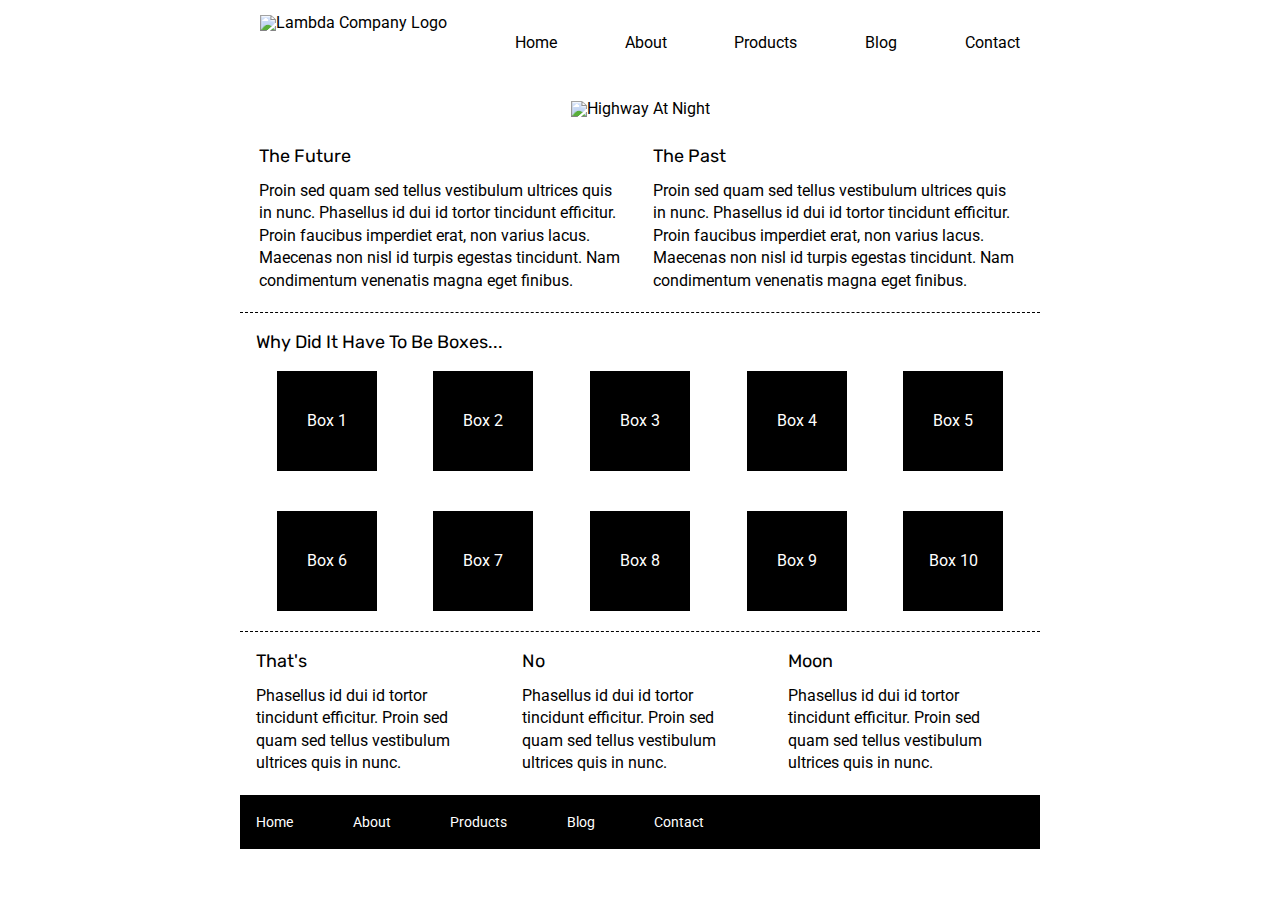
==== index.html @ 69828d76 "finished step 1 of Home Page Build HTML & CSS to create the missing nav and header" ====
<!doctype html>

<html lang="en">
<head>
  <meta charset="utf-8">

  <title>Sprint Challenge - Home</title>

  <link href="https://fonts.googleapis.com/css?family=Roboto|Rubik" rel="stylesheet">
  <link rel="stylesheet" href="css/index.css">

</head>

<body>
    <div class="container">

        <div class = "nav-bar">
            <nav>
                
                <div class = "nav-img">
                    <img src="img/lambda-black.png" alt = "Lambda Company Logo">
                </div>

                <div class = "nav-a">
                    <a href = #> Home </a>
                </div>

                <div class = "nav-a">
                    <a href = #> About </a>
                </div>

                <div class = "nav-a">
                    <a href = #> Products </a>
                </div>

                <div class = "nav-a">
                    <a href = #> Blog </a>
                </div>

                <div class = "nav-a">
                    <a href = #> Contact </a>
                </div>    
                
            </nav>
        </div>
        
        <div class = "hero-image">
            <img src="img/jumbo.jpg" alt = "Highway At Night">
        </div>
   
        <section class="top-content">
            <div class="text-container">
                <h2>The Future</h2>
                <p>Proin sed quam sed tellus vestibulum ultrices quis in nunc. Phasellus id dui id tortor tincidunt efficitur. Proin faucibus imperdiet erat, non varius lacus. Maecenas non nisl id turpis egestas tincidunt. Nam condimentum venenatis magna eget finibus.</p>
            </div>
            <div class="text-container">
                <h2>The Past</h2>
                <p>Proin sed quam sed tellus vestibulum ultrices quis in nunc. Phasellus id dui id tortor tincidunt efficitur. Proin faucibus imperdiet erat, non varius lacus. Maecenas non nisl id turpis egestas tincidunt. Nam condimentum venenatis magna eget finibus.</p>
            </div>
        </section>
        
        <section class="middle-content">
        
            <h2>Why Did It Have To Be Boxes...</h2>
            
            <div class="boxes">
                <div class="box">Box 1</div>
                <div class="box">Box 2</div>
                <div class="box">Box 3</div>
                <div class="box">Box 4</div>
                <div class="box">Box 5</div>
                <div class="box">Box 6</div>
                <div class="box">Box 7</div>
                <div class="box">Box 8</div>
                <div class="box">Box 9</div>
                <div class="box">Box 10</div>
            </div>
        
        </section>

        <section class="bottom-content">

            <div class="text-container">
                <h2>That's</h2>
                <p>Phasellus id dui id tortor tincidunt efficitur. Proin sed quam sed tellus vestibulum ultrices quis in nunc.</p>
            </div>
            <div class="text-container">
                <h2>No</h2>
                <p>Phasellus id dui id tortor tincidunt efficitur. Proin sed quam sed tellus vestibulum ultrices quis in nunc.</p>
            </div>
            <div class="text-container">
                <h2>Moon</h2>
                <p>Phasellus id dui id tortor tincidunt efficitur. Proin sed quam sed tellus vestibulum ultrices quis in nunc.</p>
            </div>

        </section>
        
        <footer>
            <nav>
                <a href="#">Home</a>
                <a href="#">About</a>
                <a href="#">Products</a>
                <a href="#">Blog</a>
                <a href="#">Contact</a>
            </nav>
        </footer>
    </div><!-- container -->        
</body>
</html>
---- css/index.css ----
/* http://meyerweb.com/eric/tools/css/reset/ 
   v2.0 | 20110126
   License: none (public domain)
*/

html, body, div, span, applet, object, iframe,
h1, h2, h3, h4, h5, h6, p, blockquote, pre,
a, abbr, acronym, address, big, cite, code,
del, dfn, em, img, ins, kbd, q, s, samp,
small, strike, strong, sub, sup, tt, var,
b, u, i, center,
dl, dt, dd, ol, ul, li,
fieldset, form, label, legend,
table, caption, tbody, tfoot, thead, tr, th, td,
article, aside, canvas, details, embed, 
figure, figcaption, footer, header, hgroup, 
menu, nav, output, ruby, section, summary,
time, mark, audio, video {
	margin: 0;
	padding: 0;
	border: 0;
	font-size: 100%;
	font: inherit;
	vertical-align: baseline;
}
/* HTML5 display-role reset for older browsers */
article, aside, details, figcaption, figure, 
footer, header, hgroup, menu, nav, section {
	display: block;
}
body {
	line-height: 1;
}
ol, ul {
	list-style: none;
}
blockquote, q {
	quotes: none;
}
blockquote:before, blockquote:after,
q:before, q:after {
	content: '';
	content: none;
}
table {
	border-collapse: collapse;
	border-spacing: 0;
}

* {
    box-sizing: border-box;
}

html, body {
    height: 100%;
    font-family: 'Roboto', sans-serif;
}

h1, h2, h3, h4, h5 {
    font-size: 18px;
    margin-bottom: 15px;
    font-family: 'Rubik', sans-serif;
}

p {
    line-height: 1.4;
}

.container {
    width: 800px;
    margin: 0 auto;
}

.nav-bar {
    margin: 15px 20px 50px 20px;
}

nav {
    display: flex;
    flex-direction: row;
    justify-content: space-between;
    align-content: space-evenly;

}
.nav-a {
    margin-top: 20px;
    color: inherit;
}

.nav-bar nav a {
    color: black;
    text-decoration: none;
}

.hero-image {
    display: flex;
    justify-content: center;
}

.top-content {
    display: flex;
    flex-wrap: wrap;
    justify-content: space-evenly;
    margin-top: 30px;
    margin-bottom: 20px;
    border-bottom: 1px dashed black;
}

.top-content .text-container {
    width: 48%;
    padding: 0 1%;
    padding-bottom: 20px;  
}

.middle-content {
    margin-bottom: 20px;
    border-bottom: 1px dashed black;
}

.middle-content h2 {
    padding: 0 2%;
    margin-bottom: 0;
}

.middle-content .boxes {
    display: flex;
    flex-wrap: wrap;
    justify-content: space-evenly;
}

.middle-content .boxes .box {
    width: 12.5%;
    height: 100px;
    background: black;
    margin: 20px 2.5%;
    color: white;
    display: flex;
    align-items: center;
    justify-content: center;
}

.bottom-content {
    display: flex;
    margin: 0 2% 20px;
    justify-content: space-around;
}

.bottom-content .text-container {
    padding-right: 4%;
}

.bottom-content .text-container:last-child {
    padding-right: 0;
}

footer {
    width: 100%;
    background: black;
}

footer nav {
    width: 60%;
    display: flex;
    justify-content: space-between;
    align-items: center;
    padding: 20px 2%;
    font-size: 14px;
}

footer nav a {
    color: white;
    text-decoration: none;
}
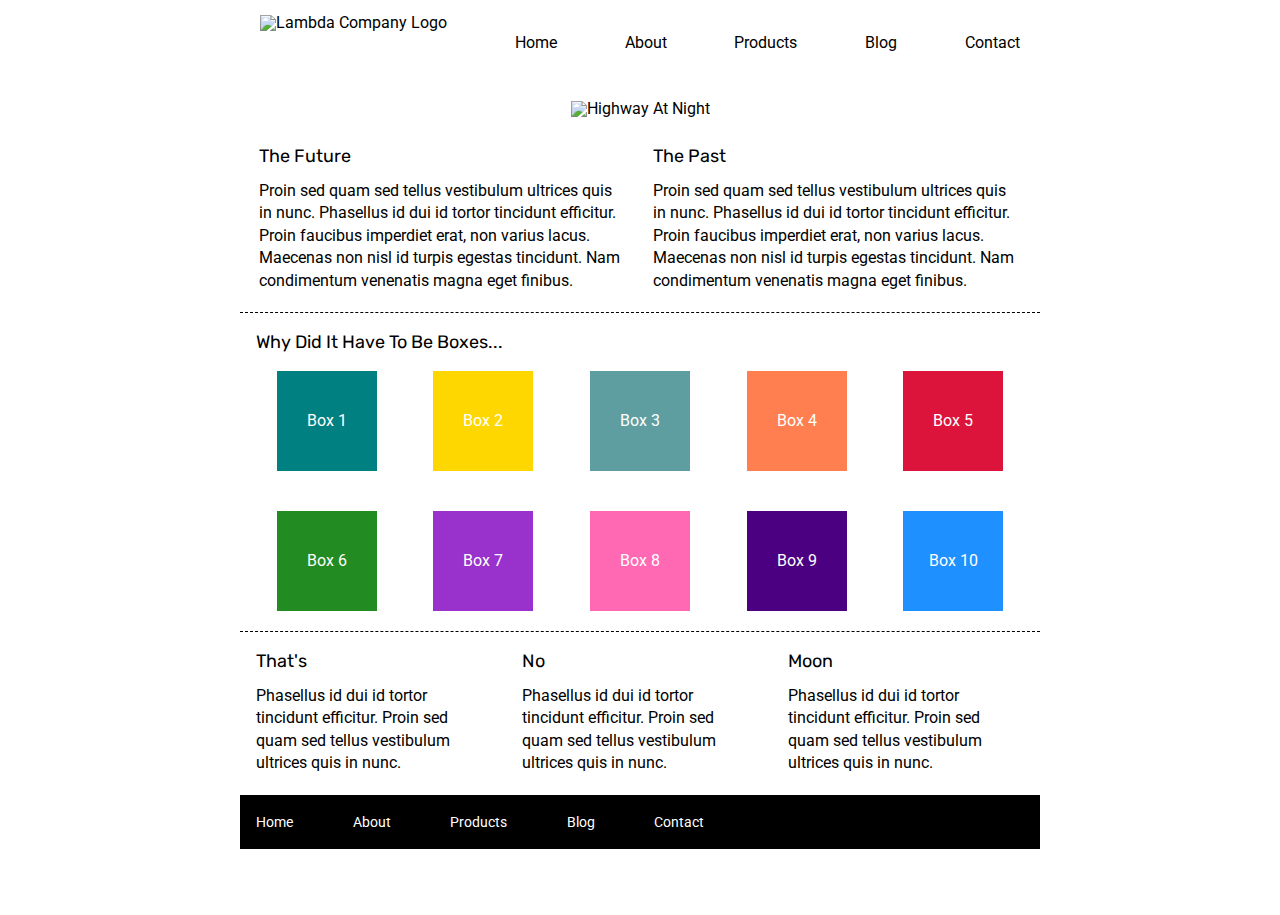
==== commit 95ed450d: "completed color box changes" ====
--- a/index.html
+++ b/index.html
@@ -26,7 +26,7 @@
                 </div>
 
                 <div class = "nav-a">
-                    <a href = #> About </a>
+                    <a href = "about.html"> About </a>
                 </div>
 
                 <div class = "nav-a">
@@ -64,16 +64,16 @@
             <h2>Why Did It Have To Be Boxes...</h2>
             
             <div class="boxes">
-                <div class="box">Box 1</div>
-                <div class="box">Box 2</div>
-                <div class="box">Box 3</div>
-                <div class="box">Box 4</div>
-                <div class="box">Box 5</div>
-                <div class="box">Box 6</div>
-                <div class="box">Box 7</div>
-                <div class="box">Box 8</div>
-                <div class="box">Box 9</div>
-                <div class="box">Box 10</div>
+                <div class="box1">Box 1</div>
+                <div class="box2">Box 2</div>
+                <div class="box3">Box 3</div>
+                <div class="box4">Box 4</div>
+                <div class="box5">Box 5</div>
+                <div class="box6">Box 6</div>
+                <div class="box7">Box 7</div>
+                <div class="box8">Box 8</div>
+                <div class="box9">Box 9</div>
+                <div class="box10">Box 10</div>
             </div>
         
         </section>
--- a/css/index.css
+++ b/css/index.css
@@ -138,6 +138,109 @@
     align-items: center;
     justify-content: center;
 }
+.box1 {
+    width: 12.5%;
+    height: 100px;
+    background: teal;
+    margin: 20px 2.5%;
+    color: white;
+    display: flex;
+    align-items: center;
+    justify-content: center;
+}
+.box2 {
+    width: 12.5%;
+    height: 100px;
+    background: gold;
+    margin: 20px 2.5%;
+    color: white;
+    display: flex;
+    align-items: center;
+    justify-content: center;
+}
+.box3 {
+    width: 12.5%;
+    height: 100px;
+    background: cadetblue;
+    margin: 20px 2.5%;
+    color: white;
+    display: flex;
+    align-items: center;
+    justify-content: center;
+}
+.box4 {
+    width: 12.5%;
+    height: 100px;
+    background: coral;
+    margin: 20px 2.5%;
+    color: white;
+    display: flex;
+    align-items: center;
+    justify-content: center;
+}
+.box5 {
+    width: 12.5%;
+    height: 100px;
+    background: crimson;
+    margin: 20px 2.5%;
+    color: white;
+    display: flex;
+    align-items: center;
+    justify-content: center;
+}
+.box6 {
+    width: 12.5%;
+    height: 100px;
+    background: forestgreen;
+    margin: 20px 2.5%;
+    color: white;
+    display: flex;
+    align-items: center;
+    justify-content: center;
+}
+.box7 {
+    width: 12.5%;
+    height: 100px;
+    background: darkorchid;
+    margin: 20px 2.5%;
+    color: white;
+    display: flex;
+    align-items: center;
+    justify-content: center;
+}
+.box8 {
+    width: 12.5%;
+    height: 100px;
+    background: hotpink;
+    margin: 20px 2.5%;
+    color: white;
+    display: flex;
+    align-items: center;
+    justify-content: center;
+}
+.box9 {
+    width: 12.5%;
+    height: 100px;
+    background: indigo;
+    margin: 20px 2.5%;
+    color: white;
+    display: flex;
+    align-items: center;
+    justify-content: center;
+}
+.box10 {
+    width: 12.5%;
+    height: 100px;
+    background: dodgerblue;
+    margin: 20px 2.5%;
+    color: white;
+    display: flex;
+    align-items: center;
+    justify-content: center;
+}
+
+
+
 
 .bottom-content {
     display: flex;
